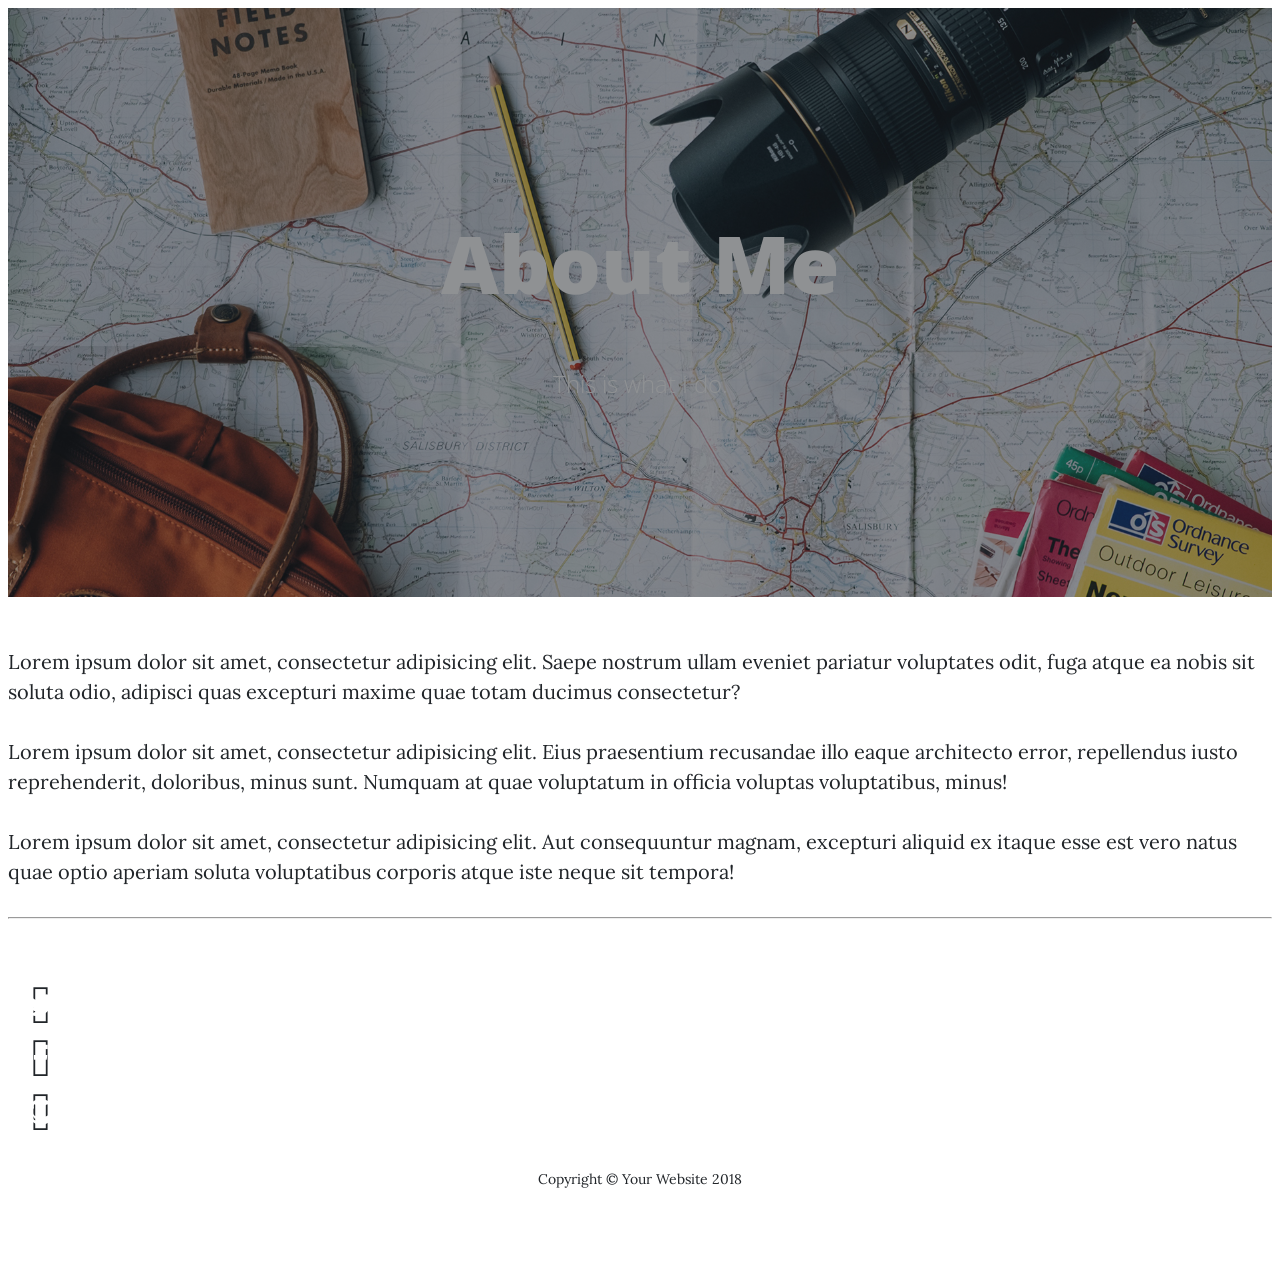
==== about.html @ 30e87e39 "first commit" ====
<!DOCTYPE html>
<html lang="en">

  <head>

    <meta charset="utf-8">
    <meta name="viewport" content="width=device-width, initial-scale=1, shrink-to-fit=no">
    <meta name="description" content="">
    <meta name="author" content="">

    <title>Clean Blog - Start Bootstrap Theme</title>

    <!-- Bootstrap core CSS -->
    <link href="vendor/bootstrap/css/bootstrap.min.css" rel="stylesheet">

    <!-- Custom fonts for this template -->
    <link href="vendor/fontawesome-free/css/all.min.css" rel="stylesheet" type="text/css">
    <link href='https://fonts.googleapis.com/css?family=Lora:400,700,400italic,700italic' rel='stylesheet' type='text/css'>
    <link href='https://fonts.googleapis.com/css?family=Open+Sans:300italic,400italic,600italic,700italic,800italic,400,300,600,700,800' rel='stylesheet' type='text/css'>

    <!-- Custom styles for this template -->
    <link href="css/clean-blog.min.css" rel="stylesheet">

  </head>

  <body>

    <!-- Navigation -->
    <nav class="navbar navbar-expand-lg navbar-light fixed-top" id="mainNav">
      <div class="container">
        <a class="navbar-brand" href="index.html">Start Bootstrap</a>
        <button class="navbar-toggler navbar-toggler-right" type="button" data-toggle="collapse" data-target="#navbarResponsive" aria-controls="navbarResponsive" aria-expanded="false" aria-label="Toggle navigation">
          Menu
          <i class="fas fa-bars"></i>
        </button>
        <div class="collapse navbar-collapse" id="navbarResponsive">
          <ul class="navbar-nav ml-auto">
            <li class="nav-item">
              <a class="nav-link" href="index.html">Home</a>
            </li>
            <li class="nav-item">
              <a class="nav-link" href="about.html">About</a>
            </li>
          </ul>
        </div>
      </div>
    </nav>

    <!-- Page Header -->
    <header class="masthead" style="background-image: url('img/about-bg.jpg')">
      <div class="overlay"></div>
      <div class="container">
        <div class="row">
          <div class="col-lg-8 col-md-10 mx-auto">
            <div class="page-heading">
              <h1>About Me</h1>
              <span class="subheading">This is what I do.</span>
            </div>
          </div>
        </div>
      </div>
    </header>

    <!-- Main Content -->
    <div class="container">
      <div class="row">
        <div class="col-lg-8 col-md-10 mx-auto">
          <p>Lorem ipsum dolor sit amet, consectetur adipisicing elit. Saepe nostrum ullam eveniet pariatur voluptates odit, fuga atque ea nobis sit soluta odio, adipisci quas excepturi maxime quae totam ducimus consectetur?</p>
          <p>Lorem ipsum dolor sit amet, consectetur adipisicing elit. Eius praesentium recusandae illo eaque architecto error, repellendus iusto reprehenderit, doloribus, minus sunt. Numquam at quae voluptatum in officia voluptas voluptatibus, minus!</p>
          <p>Lorem ipsum dolor sit amet, consectetur adipisicing elit. Aut consequuntur magnam, excepturi aliquid ex itaque esse est vero natus quae optio aperiam soluta voluptatibus corporis atque iste neque sit tempora!</p>
        </div>
      </div>
    </div>

    <hr>

    <!-- Footer -->
    <footer>
      <div class="container">
        <div class="row">
          <div class="col-lg-8 col-md-10 mx-auto">
            <ul class="list-inline text-center">
              <li class="list-inline-item">
                <a href="#">
                  <span class="fa-stack fa-lg">
                    <i class="fas fa-circle fa-stack-2x"></i>
                    <i class="fab fa-twitter fa-stack-1x fa-inverse"></i>
                  </span>
                </a>
              </li>
              <li class="list-inline-item">
                <a href="#">
                  <span class="fa-stack fa-lg">
                    <i class="fas fa-circle fa-stack-2x"></i>
                    <i class="fab fa-facebook-f fa-stack-1x fa-inverse"></i>
                  </span>
                </a>
              </li>
              <li class="list-inline-item">
                <a href="#">
                  <span class="fa-stack fa-lg">
                    <i class="fas fa-circle fa-stack-2x"></i>
                    <i class="fab fa-github fa-stack-1x fa-inverse"></i>
                  </span>
                </a>
              </li>
            </ul>
            <p class="copyright text-muted">Copyright &copy; Your Website 2018</p>
          </div>
        </div>
      </div>
    </footer>

    <!-- Bootstrap core JavaScript -->
    <script src="vendor/jquery/jquery.min.js"></script>
    <script src="vendor/bootstrap/js/bootstrap.bundle.min.js"></script>

    <!-- Custom scripts for this template -->
    <script src="js/clean-blog.min.js"></script>

  </body>

</html>
---- css/clean-blog.min.css ----
/*!
 * Start Bootstrap - Clean Blog v5.0.2 (https://startbootstrap.com/template-overviews/clean-blog)
 * Copyright 2013-2018 Start Bootstrap
 * Licensed under MIT (https://github.com/BlackrockDigital/startbootstrap-clean-blog/blob/master/LICENSE)
 */body{font-size:20px;color:#212529;font-family:Lora,'Times New Roman',serif}p{line-height:1.5;margin:30px 0}p a{text-decoration:underline}h1,h2,h3,h4,h5,h6{font-weight:800;font-family:'Open Sans','Helvetica Neue',Helvetica,Arial,sans-serif}a{color:#212529;-webkit-transition:all .2s;transition:all .2s}a:focus,a:hover{color:#0085a1}blockquote{font-style:italic;color:#868e96}.section-heading{font-size:36px;font-weight:700;margin-top:60px}.caption{font-size:14px;font-style:italic;display:block;margin:0;padding:10px;text-align:center;border-bottom-right-radius:5px;border-bottom-left-radius:5px}::-moz-selection{color:#fff;background:#0085a1;text-shadow:none}::selection{color:#fff;background:#0085a1;text-shadow:none}img::-moz-selection{color:#fff;background:0 0}img::selection{color:#fff;background:0 0}img::-moz-selection{color:#fff;background:0 0}#mainNav{position:absolute;border-bottom:1px solid #e9ecef;background-color:#fff;font-family:'Open Sans','Helvetica Neue',Helvetica,Arial,sans-serif}#mainNav .navbar-brand{font-weight:800;color:#343a40}#mainNav .navbar-toggler{font-size:12px;font-weight:800;padding:13px;text-transform:uppercase;color:#343a40}#mainNav .navbar-nav>li.nav-item>a{font-size:12px;font-weight:800;letter-spacing:1px;text-transform:uppercase}@media only screen and (min-width:992px){#mainNav{border-bottom:1px solid transparent;background:0 0}#mainNav .navbar-brand{padding:10px 20px;color:#fff}#mainNav .navbar-brand:focus,#mainNav .navbar-brand:hover{color:rgba(255,255,255,.8)}#mainNav .navbar-nav>li.nav-item>a{padding:10px 20px;color:#fff}#mainNav .navbar-nav>li.nav-item>a:focus,#mainNav .navbar-nav>li.nav-item>a:hover{color:rgba(255,255,255,.8)}}@media only screen and (min-width:992px){#mainNav{-webkit-transition:background-color .2s;transition:background-color .2s;-webkit-transform:translate3d(0,0,0);transform:translate3d(0,0,0);-webkit-backface-visibility:hidden}#mainNav.is-fixed{position:fixed;top:-67px;-webkit-transition:-webkit-transform .2s;transition:-webkit-transform .2s;transition:transform .2s;transition:transform .2s,-webkit-transform .2s;border-bottom:1px solid #fff;background-color:rgba(255,255,255,.9)}#mainNav.is-fixed .navbar-brand{color:#212529}#mainNav.is-fixed .navbar-brand:focus,#mainNav.is-fixed .navbar-brand:hover{color:#0085a1}#mainNav.is-fixed .navbar-nav>li.nav-item>a{color:#212529}#mainNav.is-fixed .navbar-nav>li.nav-item>a:focus,#mainNav.is-fixed .navbar-nav>li.nav-item>a:hover{color:#0085a1}#mainNav.is-visible{-webkit-transform:translate3d(0,100%,0);transform:translate3d(0,100%,0)}}header.masthead{margin-bottom:50px;background:no-repeat center center;background-color:#868e96;background-attachment:scroll;position:relative;background-size:cover}header.masthead .overlay{position:absolute;top:0;left:0;height:100%;width:100%;background-color:#212529;opacity:.5}header.masthead .page-heading,header.masthead .post-heading,header.masthead .site-heading{padding:200px 0 150px;color:#fff}@media only screen and (min-width:768px){header.masthead .page-heading,header.masthead .post-heading,header.masthead .site-heading{padding:200px 0}}header.masthead .page-heading,header.masthead .site-heading{text-align:center}header.masthead .page-heading h1,header.masthead .site-heading h1{font-size:50px;margin-top:0}header.masthead .page-heading .subheading,header.masthead .site-heading .subheading{font-size:24px;font-weight:300;line-height:1.1;display:block;margin:10px 0 0;font-family:'Open Sans','Helvetica Neue',Helvetica,Arial,sans-serif}@media only screen and (min-width:768px){header.masthead .page-heading h1,header.masthead .site-heading h1{font-size:80px}}header.masthead .post-heading h1{font-size:35px}header.masthead .post-heading .meta,header.masthead .post-heading .subheading{line-height:1.1;display:block}header.masthead .post-heading .subheading{font-size:24px;font-weight:600;margin:10px 0 30px;font-family:'Open Sans','Helvetica Neue',Helvetica,Arial,sans-serif}header.masthead .post-heading .meta{font-size:20px;font-weight:300;font-style:italic;font-family:Lora,'Times New Roman',serif}header.masthead .post-heading .meta a{color:#fff}@media only screen and (min-width:768px){header.masthead .post-heading h1{font-size:55px}header.masthead .post-heading .subheading{font-size:30px}}.post-preview>a{color:#212529}.post-preview>a:focus,.post-preview>a:hover{text-decoration:none;color:#0085a1}.post-preview>a>.post-title{font-size:30px;margin-top:30px;margin-bottom:10px}.post-preview>a>.post-subtitle{font-weight:300;margin:0 0 10px}.post-preview>.post-meta{font-size:18px;font-style:italic;margin-top:0;color:#868e96}.post-preview>.post-meta>a{text-decoration:none;color:#212529}.post-preview>.post-meta>a:focus,.post-preview>.post-meta>a:hover{text-decoration:underline;color:#0085a1}@media only screen and (min-width:768px){.post-preview>a>.post-title{font-size:36px}}.floating-label-form-group{font-size:14px;position:relative;margin-bottom:0;padding-bottom:.5em;border-bottom:1px solid #dee2e6}.floating-label-form-group input,.floating-label-form-group textarea{font-size:1.5em;position:relative;z-index:1;padding:0;resize:none;border:none;border-radius:0;background:0 0;-webkit-box-shadow:none!important;box-shadow:none!important;font-family:Lora,'Times New Roman',serif}.floating-label-form-group input::-webkit-input-placeholder,.floating-label-form-group textarea::-webkit-input-placeholder{color:#868e96;font-family:Lora,'Times New Roman',serif}.floating-label-form-group label{font-size:.85em;line-height:1.764705882em;position:relative;z-index:0;top:2em;display:block;margin:0;-webkit-transition:top .3s ease,opacity .3s ease;transition:top .3s ease,opacity .3s ease;vertical-align:middle;vertical-align:baseline;opacity:0}.floating-label-form-group .help-block{margin:15px 0}.floating-label-form-group-with-value label{top:0;opacity:1}.floating-label-form-group-with-focus label{color:#0085a1}form .form-group:first-child .floating-label-form-group{border-top:1px solid #dee2e6}footer{padding:50px 0 65px}footer .list-inline{margin:0;padding:0}footer .copyright{font-size:14px;margin-bottom:0;text-align:center}.btn{font-size:14px;font-weight:800;padding:15px 25px;letter-spacing:1px;text-transform:uppercase;border-radius:0;font-family:'Open Sans','Helvetica Neue',Helvetica,Arial,sans-serif}.btn-primary{background-color:#0085a1;border-color:#0085a1}.btn-primary:active,.btn-primary:focus,.btn-primary:hover{color:#fff;background-color:#00657b!important;border-color:#00657b!important}.btn-lg{font-size:16px;padding:25px 35px}
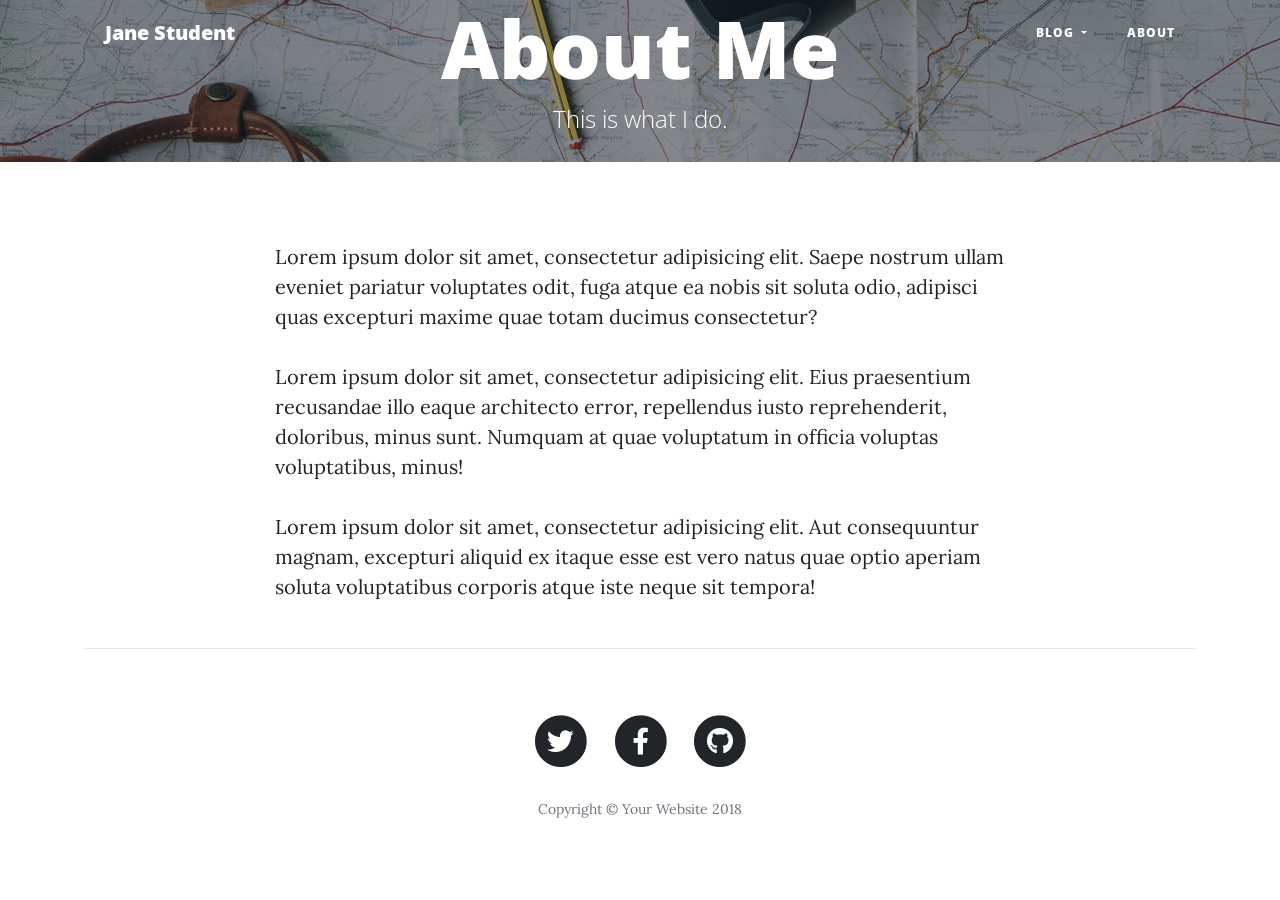
==== commit 6ca9ce24: "prepare for use in class" ====
--- a/about.html
+++ b/about.html
@@ -1,74 +1,89 @@
 <!DOCTYPE html>
 <html lang="en">
 
-  <head>
+<head>
+  <meta charset="utf-8">
+  <meta name="viewport" content="width=device-width, initial-scale=1, shrink-to-fit=no">
+  <meta name="description" content="">
+  <meta name="author" content="">
 
-    <meta charset="utf-8">
-    <meta name="viewport" content="width=device-width, initial-scale=1, shrink-to-fit=no">
-    <meta name="description" content="">
-    <meta name="author" content="">
+  <title>Clean Blog - Start Bootstrap Theme</title>
 
-    <title>Clean Blog - Start Bootstrap Theme</title>
+  <!-- Bootstrap core CSS -->
+  <link href="https://stackpath.bootstrapcdn.com/bootstrap/4.3.1/css/bootstrap.min.css " rel="stylesheet">
 
-    <!-- Bootstrap core CSS -->
-    <link href="vendor/bootstrap/css/bootstrap.min.css" rel="stylesheet">
+  <!-- Custom fonts for this template -->
+  <link rel="stylesheet" href="https://use.fontawesome.com/releases/v5.7.2/css/all.css" integrity="sha384-fnmOCqbTlWIlj8LyTjo7mOUStjsKC4pOpQbqyi7RrhN7udi9RwhKkMHpvLbHG9Sr"
+    crossorigin="anonymous">
+  <link href='https://fonts.googleapis.com/css?family=Lora:400,700,400italic,700italic' rel='stylesheet' type='text/css'>
+  <link href='https://fonts.googleapis.com/css?family=Open+Sans:300italic,400italic,600italic,700italic,800italic,400,300,600,700,800'
+    rel='stylesheet' type='text/css'>
+  <link href="css/clean-blog.min.css" rel="stylesheet">
 
-    <!-- Custom fonts for this template -->
-    <link href="vendor/fontawesome-free/css/all.min.css" rel="stylesheet" type="text/css">
-    <link href='https://fonts.googleapis.com/css?family=Lora:400,700,400italic,700italic' rel='stylesheet' type='text/css'>
-    <link href='https://fonts.googleapis.com/css?family=Open+Sans:300italic,400italic,600italic,700italic,800italic,400,300,600,700,800' rel='stylesheet' type='text/css'>
+</head>
 
-    <!-- Custom styles for this template -->
-    <link href="css/clean-blog.min.css" rel="stylesheet">
+<body>
 
-  </head>
+  <!-- Navigation -->
+  <nav class="navbar navbar-expand-lg navbar-light fixed-top" id="mainNav">
+    <div class="container">
+      <a class="navbar-brand" href="index.html">Jane Student</a>
+      <button class="navbar-toggler navbar-toggler-right" type="button" data-toggle="collapse" data-target="#navbarResponsive"
+        aria-controls="navbarResponsive" aria-expanded="false" aria-label="Toggle navigation">
+        Menu
+        <i class="fas fa-bars"></i>
+      </button>
+      <div class="collapse navbar-collapse" id="navbarResponsive">
+        <ul class="navbar-nav ml-auto">
+          <!-- <li class="nav-item">
+            <a class="nav-link" href="index.html">Home</a>
+          </li> -->
 
-  <body>
 
-    <!-- Navigation -->
-    <nav class="navbar navbar-expand-lg navbar-light fixed-top" id="mainNav">
-      <div class="container">
-        <a class="navbar-brand" href="index.html">Start Bootstrap</a>
-        <button class="navbar-toggler navbar-toggler-right" type="button" data-toggle="collapse" data-target="#navbarResponsive" aria-controls="navbarResponsive" aria-expanded="false" aria-label="Toggle navigation">
-          Menu
-          <i class="fas fa-bars"></i>
-        </button>
-        <div class="collapse navbar-collapse" id="navbarResponsive">
-          <ul class="navbar-nav ml-auto">
-            <li class="nav-item">
-              <a class="nav-link" href="index.html">Home</a>
-            </li>
-            <li class="nav-item">
-              <a class="nav-link" href="about.html">About</a>
-            </li>
-          </ul>
-        </div>
+          <li class="nav-item dropdown">
+            <a class="nav-link dropdown-toggle" href="#" id="navbarDropdownBlog" data-toggle="dropdown" aria-haspopup="true"
+              aria-expanded="false">
+              Blog
+            </a>
+            <div class="dropdown-menu dropdown-menu-right" aria-labelledby="navbarDropdownBlog">
+              <a class="dropdown-item" href="post1.html">Post 1</a>
+            </div>
+          </li>
+          <li class="nav-item">
+            <a class="nav-link" href="about.html">About</a>
+          </li>
+        </ul>
       </div>
-    </nav>
+    </div>
+  </nav>
 
-    <!-- Page Header -->
-    <header class="masthead" style="background-image: url('img/about-bg.jpg')">
-      <div class="overlay"></div>
-      <div class="container">
-        <div class="row">
-          <div class="col-lg-8 col-md-10 mx-auto">
-            <div class="page-heading">
-              <h1>About Me</h1>
-              <span class="subheading">This is what I do.</span>
-            </div>
+
+  <!-- Page Header -->
+  <header class="masthead" style="background-image: url('img/about-bg.jpg')">
+    <div class="overlay"></div>
+    <div class="container">
+      <div class="row">
+        <div class="col-lg-8 col-md-10 mx-auto">
+          <div class="page-heading">
+            <h1>About Me</h1>
+            <span class="subheading">This is what I do.</span>
           </div>
         </div>
       </div>
-    </header>
+    </div>
+  </header>
 
-    <!-- Main Content -->
-    <div class="container">
-      <div class="row">
-        <div class="col-lg-8 col-md-10 mx-auto">
-          <p>Lorem ipsum dolor sit amet, consectetur adipisicing elit. Saepe nostrum ullam eveniet pariatur voluptates odit, fuga atque ea nobis sit soluta odio, adipisci quas excepturi maxime quae totam ducimus consectetur?</p>
-          <p>Lorem ipsum dolor sit amet, consectetur adipisicing elit. Eius praesentium recusandae illo eaque architecto error, repellendus iusto reprehenderit, doloribus, minus sunt. Numquam at quae voluptatum in officia voluptas voluptatibus, minus!</p>
-          <p>Lorem ipsum dolor sit amet, consectetur adipisicing elit. Aut consequuntur magnam, excepturi aliquid ex itaque esse est vero natus quae optio aperiam soluta voluptatibus corporis atque iste neque sit tempora!</p>
-        </div>
+  <!-- Main Content -->
+  <div class="container">
+    <div class="row">
+      <div class="col-lg-8 col-md-12 mx-auto">
+        <p>Lorem ipsum dolor sit amet, consectetur adipisicing elit. Saepe nostrum ullam eveniet pariatur voluptates
+          odit, fuga atque ea nobis sit soluta odio, adipisci quas excepturi maxime quae totam ducimus consectetur?</p>
+        <p>Lorem ipsum dolor sit amet, consectetur adipisicing elit. Eius praesentium recusandae illo eaque architecto
+          error, repellendus iusto reprehenderit, doloribus, minus sunt. Numquam at quae voluptatum in officia voluptas
+          voluptatibus, minus!</p>
+        <p>Lorem ipsum dolor sit amet, consectetur adipisicing elit. Aut consequuntur magnam, excepturi aliquid ex
+          itaque esse est vero natus quae optio aperiam soluta voluptatibus corporis atque iste neque sit tempora!</p>
       </div>
     </div>
 
@@ -112,12 +127,21 @@
     </footer>
 
     <!-- Bootstrap core JavaScript -->
-    <script src="vendor/jquery/jquery.min.js"></script>
-    <script src="vendor/bootstrap/js/bootstrap.bundle.min.js"></script>
+    <script src="https://code.jquery.com/jquery-3.3.1.slim.min.js" integrity="sha384-q8i/X+965DzO0rT7abK41JStQIAqVgRVzpbzo5smXKp4YfRvH+8abtTE1Pi6jizo"
+      crossorigin="anonymous"></script>
+    <script src="https://cdnjs.cloudflare.com/ajax/libs/popper.js/1.14.7/umd/popper.min.js" integrity="sha384-UO2eT0CpHqdSJQ6hJty5KVphtPhzWj9WO1clHTMGa3JDZwrnQq4sF86dIHNDz0W1"
+      crossorigin="anonymous"></script>
+    <script src="https://stackpath.bootstrapcdn.com/bootstrap/4.3.1/js/bootstrap.min.js" integrity="sha384-JjSmVgyd0p3pXB1rRibZUAYoIIy6OrQ6VrjIEaFf/nJGzIxFDsf4x0xIM+B07jRM"
+      crossorigin="anonymous"></script>
 
     <!-- Custom scripts for this template -->
     <script src="js/clean-blog.min.js"></script>
 
-  </body>
+    <!-- https://analytics.google.com/analytics/web/?utm_source=marketingplatform.google.com&utm_medium=et&utm_campaign=marketingplatform.google.com%2Fabout%2Fanalytics%2F#/realtime/rt-overview/a134146736w194098880p189585723/ -->
+    <!-- https://support.google.com/analytics/answer/1042508 -->
+    <!-- https://analytics.google.com/analytics/web/#/a134146736w194098880p189585723/admin/tracking/tracking-code/ -->
 
-</html>
+
+</body>
+
+</html>
--- a/css/clean-blog.min.css
+++ b/css/clean-blog.min.css
@@ -1,5 +1,5 @@
 /*!
  * Start Bootstrap - Clean Blog v5.0.2 (https://startbootstrap.com/template-overviews/clean-blog)
- * Copyright 2013-2018 Start Bootstrap
+ * Copyright 2013-2019 Start Bootstrap
  * Licensed under MIT (https://github.com/BlackrockDigital/startbootstrap-clean-blog/blob/master/LICENSE)
- */body{font-size:20px;color:#212529;font-family:Lora,'Times New Roman',serif}p{line-height:1.5;margin:30px 0}p a{text-decoration:underline}h1,h2,h3,h4,h5,h6{font-weight:800;font-family:'Open Sans','Helvetica Neue',Helvetica,Arial,sans-serif}a{color:#212529;-webkit-transition:all .2s;transition:all .2s}a:focus,a:hover{color:#0085a1}blockquote{font-style:italic;color:#868e96}.section-heading{font-size:36px;font-weight:700;margin-top:60px}.caption{font-size:14px;font-style:italic;display:block;margin:0;padding:10px;text-align:center;border-bottom-right-radius:5px;border-bottom-left-radius:5px}::-moz-selection{color:#fff;background:#0085a1;text-shadow:none}::selection{color:#fff;background:#0085a1;text-shadow:none}img::-moz-selection{color:#fff;background:0 0}img::selection{color:#fff;background:0 0}img::-moz-selection{color:#fff;background:0 0}#mainNav{position:absolute;border-bottom:1px solid #e9ecef;background-color:#fff;font-family:'Open Sans','Helvetica Neue',Helvetica,Arial,sans-serif}#mainNav .navbar-brand{font-weight:800;color:#343a40}#mainNav .navbar-toggler{font-size:12px;font-weight:800;padding:13px;text-transform:uppercase;color:#343a40}#mainNav .navbar-nav>li.nav-item>a{font-size:12px;font-weight:800;letter-spacing:1px;text-transform:uppercase}@media only screen and (min-width:992px){#mainNav{border-bottom:1px solid transparent;background:0 0}#mainNav .navbar-brand{padding:10px 20px;color:#fff}#mainNav .navbar-brand:focus,#mainNav .navbar-brand:hover{color:rgba(255,255,255,.8)}#mainNav .navbar-nav>li.nav-item>a{padding:10px 20px;color:#fff}#mainNav .navbar-nav>li.nav-item>a:focus,#mainNav .navbar-nav>li.nav-item>a:hover{color:rgba(255,255,255,.8)}}@media only screen and (min-width:992px){#mainNav{-webkit-transition:background-color .2s;transition:background-color .2s;-webkit-transform:translate3d(0,0,0);transform:translate3d(0,0,0);-webkit-backface-visibility:hidden}#mainNav.is-fixed{position:fixed;top:-67px;-webkit-transition:-webkit-transform .2s;transition:-webkit-transform .2s;transition:transform .2s;transition:transform .2s,-webkit-transform .2s;border-bottom:1px solid #fff;background-color:rgba(255,255,255,.9)}#mainNav.is-fixed .navbar-brand{color:#212529}#mainNav.is-fixed .navbar-brand:focus,#mainNav.is-fixed .navbar-brand:hover{color:#0085a1}#mainNav.is-fixed .navbar-nav>li.nav-item>a{color:#212529}#mainNav.is-fixed .navbar-nav>li.nav-item>a:focus,#mainNav.is-fixed .navbar-nav>li.nav-item>a:hover{color:#0085a1}#mainNav.is-visible{-webkit-transform:translate3d(0,100%,0);transform:translate3d(0,100%,0)}}header.masthead{margin-bottom:50px;background:no-repeat center center;background-color:#868e96;background-attachment:scroll;position:relative;background-size:cover}header.masthead .overlay{position:absolute;top:0;left:0;height:100%;width:100%;background-color:#212529;opacity:.5}header.masthead .page-heading,header.masthead .post-heading,header.masthead .site-heading{padding:200px 0 150px;color:#fff}@media only screen and (min-width:768px){header.masthead .page-heading,header.masthead .post-heading,header.masthead .site-heading{padding:200px 0}}header.masthead .page-heading,header.masthead .site-heading{text-align:center}header.masthead .page-heading h1,header.masthead .site-heading h1{font-size:50px;margin-top:0}header.masthead .page-heading .subheading,header.masthead .site-heading .subheading{font-size:24px;font-weight:300;line-height:1.1;display:block;margin:10px 0 0;font-family:'Open Sans','Helvetica Neue',Helvetica,Arial,sans-serif}@media only screen and (min-width:768px){header.masthead .page-heading h1,header.masthead .site-heading h1{font-size:80px}}header.masthead .post-heading h1{font-size:35px}header.masthead .post-heading .meta,header.masthead .post-heading .subheading{line-height:1.1;display:block}header.masthead .post-heading .subheading{font-size:24px;font-weight:600;margin:10px 0 30px;font-family:'Open Sans','Helvetica Neue',Helvetica,Arial,sans-serif}header.masthead .post-heading .meta{font-size:20px;font-weight:300;font-style:italic;font-family:Lora,'Times New Roman',serif}header.masthead .post-heading .meta a{color:#fff}@media only screen and (min-width:768px){header.masthead .post-heading h1{font-size:55px}header.masthead .post-heading .subheading{font-size:30px}}.post-preview>a{color:#212529}.post-preview>a:focus,.post-preview>a:hover{text-decoration:none;color:#0085a1}.post-preview>a>.post-title{font-size:30px;margin-top:30px;margin-bottom:10px}.post-preview>a>.post-subtitle{font-weight:300;margin:0 0 10px}.post-preview>.post-meta{font-size:18px;font-style:italic;margin-top:0;color:#868e96}.post-preview>.post-meta>a{text-decoration:none;color:#212529}.post-preview>.post-meta>a:focus,.post-preview>.post-meta>a:hover{text-decoration:underline;color:#0085a1}@media only screen and (min-width:768px){.post-preview>a>.post-title{font-size:36px}}.floating-label-form-group{font-size:14px;position:relative;margin-bottom:0;padding-bottom:.5em;border-bottom:1px solid #dee2e6}.floating-label-form-group input,.floating-label-form-group textarea{font-size:1.5em;position:relative;z-index:1;padding:0;resize:none;border:none;border-radius:0;background:0 0;-webkit-box-shadow:none!important;box-shadow:none!important;font-family:Lora,'Times New Roman',serif}.floating-label-form-group input::-webkit-input-placeholder,.floating-label-form-group textarea::-webkit-input-placeholder{color:#868e96;font-family:Lora,'Times New Roman',serif}.floating-label-form-group label{font-size:.85em;line-height:1.764705882em;position:relative;z-index:0;top:2em;display:block;margin:0;-webkit-transition:top .3s ease,opacity .3s ease;transition:top .3s ease,opacity .3s ease;vertical-align:middle;vertical-align:baseline;opacity:0}.floating-label-form-group .help-block{margin:15px 0}.floating-label-form-group-with-value label{top:0;opacity:1}.floating-label-form-group-with-focus label{color:#0085a1}form .form-group:first-child .floating-label-form-group{border-top:1px solid #dee2e6}footer{padding:50px 0 65px}footer .list-inline{margin:0;padding:0}footer .copyright{font-size:14px;margin-bottom:0;text-align:center}.btn{font-size:14px;font-weight:800;padding:15px 25px;letter-spacing:1px;text-transform:uppercase;border-radius:0;font-family:'Open Sans','Helvetica Neue',Helvetica,Arial,sans-serif}.btn-primary{background-color:#0085a1;border-color:#0085a1}.btn-primary:active,.btn-primary:focus,.btn-primary:hover{color:#fff;background-color:#00657b!important;border-color:#00657b!important}.btn-lg{font-size:16px;padding:25px 35px}+ */body{font-size:20px;color:#212529;font-family:Lora,'Times New Roman',serif}p{line-height:1.5;margin:30px 0}p a{text-decoration:underline}h1,h2,h3,h4,h5,h6{font-weight:800;font-family:'Open Sans','Helvetica Neue',Helvetica,Arial,sans-serif}a{color:#212529;-webkit-transition:all .2s;transition:all .2s}a:focus,a:hover{color:#0085a1}blockquote{font-style:italic;color:#868e96}.section-heading{font-size:36px;font-weight:700;margin-top:60px}.caption{font-size:14px;font-style:italic;display:block;margin:0;padding:10px;text-align:center;border-bottom-right-radius:5px;border-bottom-left-radius:5px}::-moz-selection{color:#fff;background:#0085a1;text-shadow:none}::selection{color:#fff;background:#0085a1;text-shadow:none}img::-moz-selection{color:#fff;background:0 0}img::selection{color:#fff;background:0 0}img::-moz-selection{color:#fff;background:0 0}#mainNav{position:absolute;border-bottom:1px solid #e9ecef;background-color:#fff;font-family:'Open Sans','Helvetica Neue',Helvetica,Arial,sans-serif}#mainNav .navbar-brand{font-weight:800;color:#343a40}#mainNav .navbar-toggler{font-size:12px;font-weight:800;padding:13px;text-transform:uppercase;color:#343a40}#mainNav .navbar-nav>li.nav-item>a{font-size:12px;font-weight:800;letter-spacing:1px;text-transform:uppercase}@media only screen and (min-width:992px){#mainNav{border-bottom:1px solid transparent;background:0 0}#mainNav .navbar-brand{padding:10px 20px;color:#fff}#mainNav .navbar-brand:focus,#mainNav .navbar-brand:hover{color:rgba(255,255,255,.8)}#mainNav .navbar-nav>li.nav-item>a{padding:10px 20px;color:#fff}#mainNav .navbar-nav>li.nav-item>a:focus,#mainNav .navbar-nav>li.nav-item>a:hover{color:rgba(255,255,255,.8)}}@media only screen and (min-width:992px){#mainNav{-webkit-transition:background-color .2s;transition:background-color .2s;-webkit-transform:translate3d(0,0,0);transform:translate3d(0,0,0);-webkit-backface-visibility:hidden}#mainNav.is-fixed{position:fixed;top:-67px;-webkit-transition:-webkit-transform .2s;transition:-webkit-transform .2s;transition:transform .2s;transition:transform .2s,-webkit-transform .2s;border-bottom:1px solid #fff;background-color:rgba(255,255,255,.9)}#mainNav.is-fixed .navbar-brand{color:#212529}#mainNav.is-fixed .navbar-brand:focus,#mainNav.is-fixed .navbar-brand:hover{color:#0085a1}#mainNav.is-fixed .navbar-nav>li.nav-item>a{color:#212529}#mainNav.is-fixed .navbar-nav>li.nav-item>a:focus,#mainNav.is-fixed .navbar-nav>li.nav-item>a:hover{color:#0085a1}#mainNav.is-visible{-webkit-transform:translate3d(0,100%,0);transform:translate3d(0,100%,0)}}header.masthead{margin-bottom:50px;background:no-repeat center center;background-color:#868e96;background-attachment:scroll;position:relative;background-size:cover}header.masthead .overlay{position:absolute;top:0;left:0;height:100%;width:100%;background-color:#212529;opacity:.5}header.masthead .page-heading,header.masthead .post-heading,header.masthead .site-heading{padding:0 0 30px;color:#fff}header.masthead .page-heading,header.masthead .site-heading{text-align:center}header.masthead .page-heading h1,header.masthead .site-heading h1{font-size:50px;margin-top:0}header.masthead .page-heading .subheading,header.masthead .site-heading .subheading{font-size:24px;font-weight:300;line-height:1.1;display:block;margin:10px 0 0;font-family:'Open Sans','Helvetica Neue',Helvetica,Arial,sans-serif}@media only screen and (min-width:768px){header.masthead .page-heading h1,header.masthead .site-heading h1{font-size:80px}}header.masthead .post-heading h1{font-size:35px}header.masthead .post-heading .meta,header.masthead .post-heading .subheading{line-height:1.1;display:block}header.masthead .post-heading .subheading{font-size:24px;font-weight:600;margin:10px 0 30px;font-family:'Open Sans','Helvetica Neue',Helvetica,Arial,sans-serif}header.masthead .post-heading .meta{font-size:20px;font-weight:300;font-style:italic;font-family:Lora,'Times New Roman',serif}header.masthead .post-heading .meta a{color:#fff}@media only screen and (min-width:768px){header.masthead .post-heading h1{font-size:55px}header.masthead .post-heading .subheading{font-size:30px}}.post-preview>a{color:#212529}.post-preview>a:focus,.post-preview>a:hover{text-decoration:none;color:#0085a1}.post-preview>a>.post-title{font-size:30px;margin-top:30px;margin-bottom:10px}.post-preview>a>.post-subtitle{font-weight:300;margin:0 0 10px}.post-preview>.post-meta{font-size:18px;font-style:italic;margin-top:0;color:#868e96}.post-preview>.post-meta>a{text-decoration:none;color:#212529}.post-preview>.post-meta>a:focus,.post-preview>.post-meta>a:hover{text-decoration:underline;color:#0085a1}@media only screen and (min-width:768px){.post-preview>a>.post-title{font-size:36px}}.floating-label-form-group{font-size:14px;position:relative;margin-bottom:0;padding-bottom:.5em;border-bottom:1px solid #dee2e6}.floating-label-form-group input,.floating-label-form-group textarea{font-size:1.5em;position:relative;z-index:1;padding:0;resize:none;border:none;border-radius:0;background:0 0;-webkit-box-shadow:none!important;box-shadow:none!important;font-family:Lora,'Times New Roman',serif}.floating-label-form-group input::-webkit-input-placeholder,.floating-label-form-group textarea::-webkit-input-placeholder{color:#868e96;font-family:Lora,'Times New Roman',serif}.floating-label-form-group label{font-size:.85em;line-height:1.764705882em;position:relative;z-index:0;top:2em;display:block;margin:0;-webkit-transition:top .3s ease,opacity .3s ease;transition:top .3s ease,opacity .3s ease;vertical-align:middle;vertical-align:baseline;opacity:0}.floating-label-form-group .help-block{margin:15px 0}.floating-label-form-group-with-value label{top:0;opacity:1}.floating-label-form-group-with-focus label{color:#0085a1}form .form-group:first-child .floating-label-form-group{border-top:1px solid #dee2e6}footer{padding:50px 0 65px}footer .list-inline{margin:0;padding:0}footer .copyright{font-size:14px;margin-bottom:0;text-align:center}.btn{font-size:14px;font-weight:800;padding:15px 25px;letter-spacing:1px;text-transform:uppercase;border-radius:0;font-family:'Open Sans','Helvetica Neue',Helvetica,Arial,sans-serif}.btn-primary{background-color:#0085a1;border-color:#0085a1}.btn-primary:active,.btn-primary:focus,.btn-primary:hover{color:#fff;background-color:#00657b!important;border-color:#00657b!important}.btn-lg{font-size:16px;padding:25px 35px}
